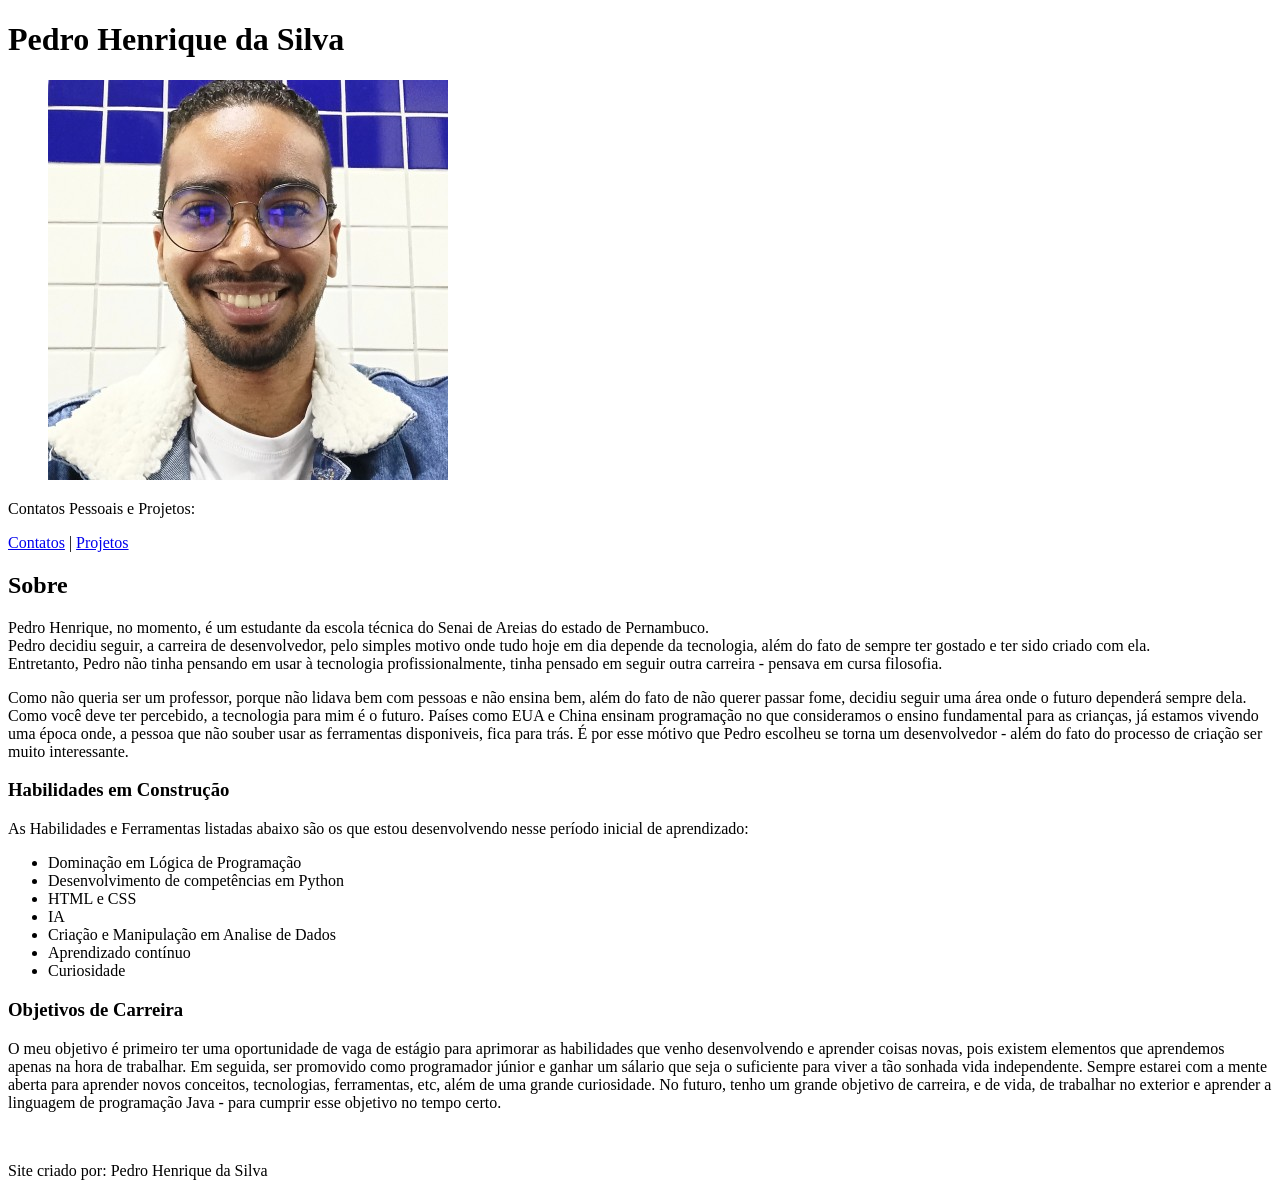
==== index.html @ 887fad36 "rodapé criado" ====
<!DOCTYPE html>
<html lang="pt-BR">

<head>
    <meta charset="UTF-8">
    <meta name="viewport" content="width=device-width, initial-scale=1.0">
    <title>Portifólio</title>
    <link rel="stylesheet" href="style.css">
</head>
<header>
    <h1>Pedro Henrique da Silva</h1>
    <figure>
        <img src="img/foto-pedro.jpg" alt="Foto de perfil de Pedro Henrique">
    </figure>
    <nav>
        <p>Contatos Pessoais e Projetos: </p>
        <a href="contato.html">Contatos</a> |
        <a href="projetos.html">Projetos</a>
    </nav>
</header>
<main>
    <section id="apresentação">
        <h2>Sobre</h2>
        <p>Pedro Henrique, no momento, é um estudante da escola técnica do Senai de Areias do estado de Pernambuco. <br>
            Pedro decidiu seguir, a carreira de desenvolvedor, pelo simples motivo onde tudo hoje em dia depende da
            tecnologia, além do
            fato de sempre ter gostado e ter sido criado com ela. <br>
            Entretanto, Pedro não tinha pensando em usar à tecnologia profissionalmente, tinha pensado em seguir outra
            carreira - pensava em cursa filosofia.</p>
        <p>Como não queria ser um professor, porque não lidava bem com pessoas e não ensina bem, além do fato de não
            querer passar fome, decidiu seguir uma área onde o futuro dependerá sempre dela.
            Como você deve ter percebido, a tecnologia para mim é o futuro. Países como EUA e China ensinam programação
            no que consideramos o ensino fundamental para as crianças, já estamos vivendo uma época onde, a pessoa que
            não souber usar as ferramentas disponiveis, fica para trás. É por esse mótivo que Pedro escolheu se torna um
            desenvolvedor - além do fato do processo de criação ser muito interessante.</p>
    </section>
    <section id="habilidades">
        <h3>Habilidades em Construção</h3>
        <p>As Habilidades e Ferramentas listadas abaixo são os que estou desenvolvendo nesse período inicial de
            aprendizado:</p>
        <ul>
            <li>Dominação em Lógica de Programação</li>
            <li>Desenvolvimento de competências em Python</li>
            <li>HTML e CSS</li>
            <li>IA</li>
            <li>Criação e Manipulação em Analise de Dados</li>
            <li>Aprendizado contínuo</li>
            <li>Curiosidade</li>
        </ul>
    </section>
    <section id="futuro">
        <h3>Objetivos de Carreira</h3>
        <p>O meu objetivo é primeiro ter uma oportunidade de vaga de estágio para aprimorar as habilidades que venho
            desenvolvendo e aprender coisas novas, pois existem elementos que aprendemos apenas na hora de trabalhar. Em
            seguida, ser promovido como programador júnior e ganhar um sálario que seja o suficiente para viver a tão
            sonhada vida independente. Sempre estarei com a mente aberta para aprender novos conceitos, tecnologias,
            ferramentas, etc, além de uma grande curiosidade. No futuro, tenho um grande objetivo de carreira, e de
            vida, de trabalhar no exterior e aprender a linguagem de programação Java - para cumprir esse objetivo no
            tempo certo.</p><br>
    </section>
</main>
<footer>
    <p>Site criado por: Pedro Henrique da Silva</p>
</footer>

<body>

</body>

</html>
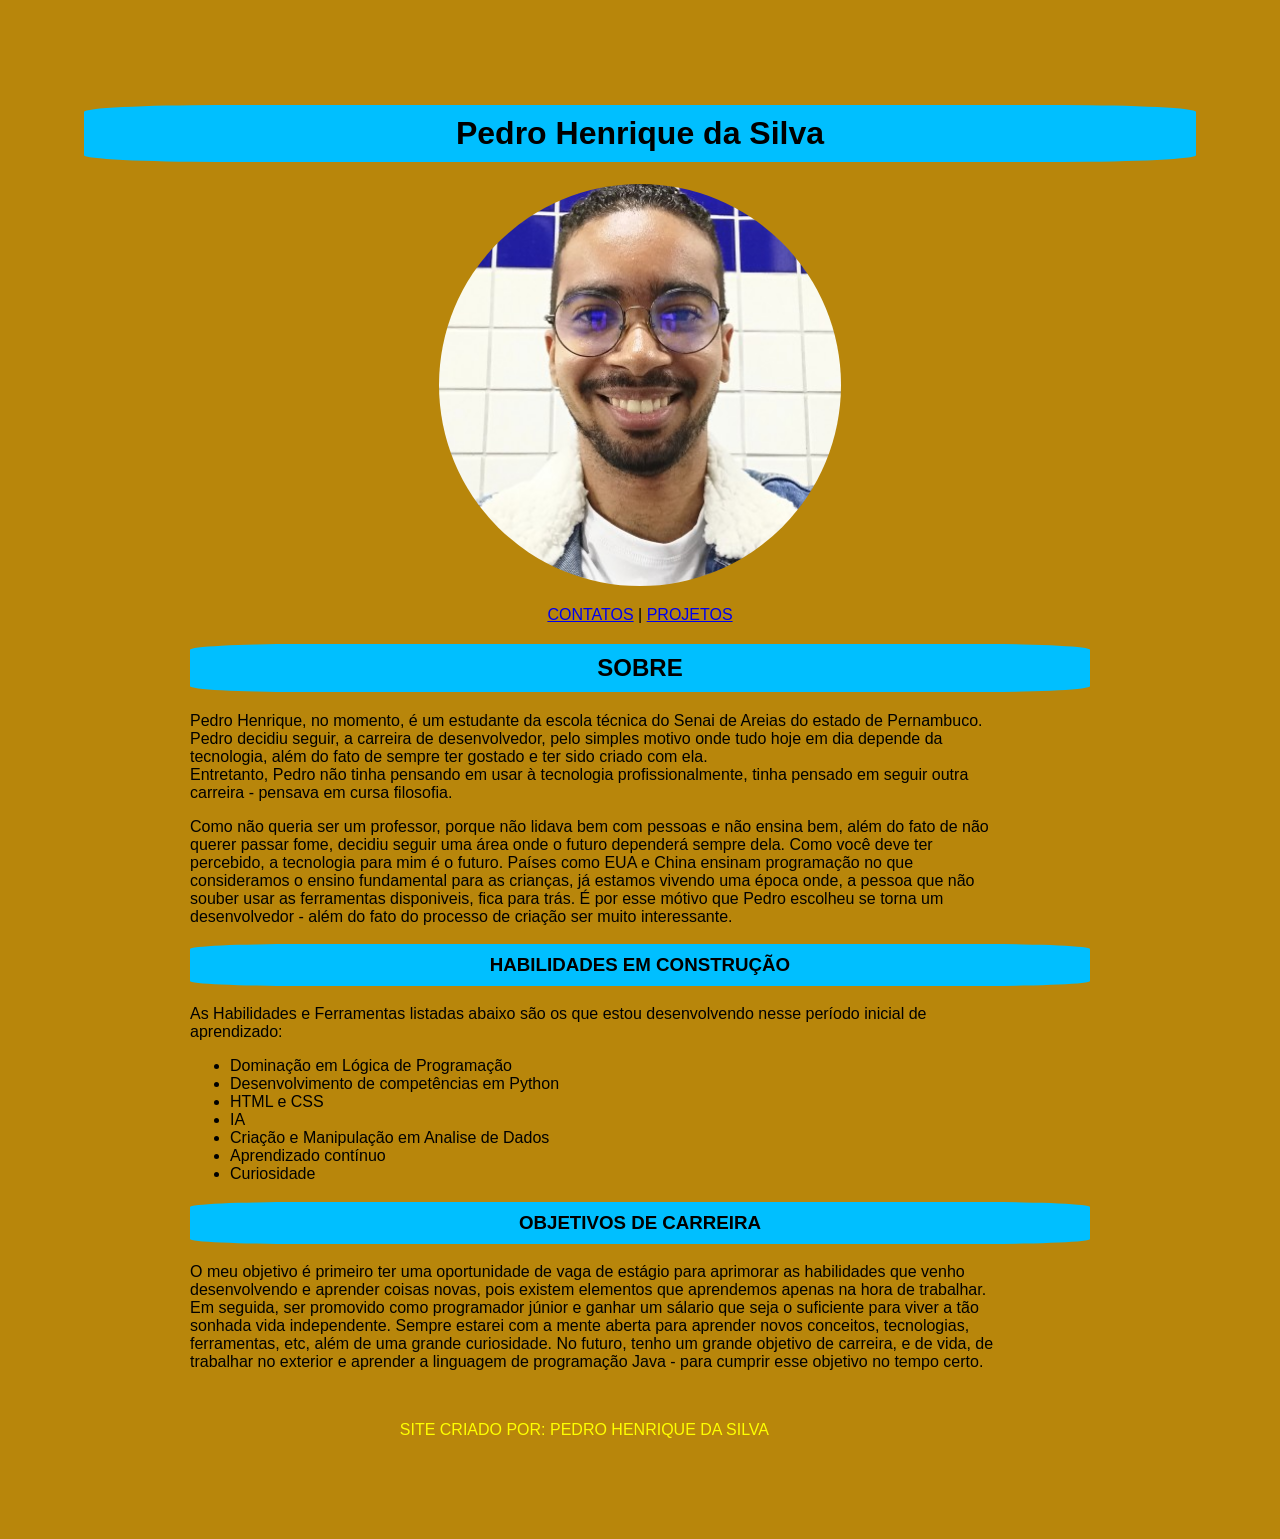
==== commit 6b2bbcc7: "alterações feita" ====
--- a/index.html
+++ b/index.html
@@ -8,16 +8,17 @@
     <link rel="stylesheet" href="style.css">
 </head>
 <header>
-    <h1>Pedro Henrique da Silva</h1>
-    <figure>
-        <img src="img/foto-pedro.jpg" alt="Foto de perfil de Pedro Henrique">
-    </figure>
-    <nav>
-        <p>Contatos Pessoais e Projetos: </p>
-        <a href="contato.html">Contatos</a> |
-        <a href="projetos.html">Projetos</a>
-    </nav>
+    <!--Cabeçalho da página principal (Nome, foto e navegação)-->
+        <h1>Pedro Henrique da Silva</h1>
+        <figure>
+            <img src="img/foto-pedro.jpg" alt="Foto de perfil de Pedro Henrique">
+        </figure>
+        <nav>
+            <a href="contato.html" id="contato">Contatos</a> |
+            <a href="projetos.html" id="projetos">Projetos</a>
+        </nav>
 </header>
+<!--Conteúdo principal da página-->
 <main>
     <section id="apresentação">
         <h2>Sobre</h2>
@@ -59,6 +60,7 @@
             tempo certo.</p><br>
     </section>
 </main>
+<!--Rodapé do portfólio-->
 <footer>
     <p>Site criado por: Pedro Henrique da Silva</p>
 </footer>
--- a/style.css
+++ b/style.css
@@ -0,0 +1,124 @@
+:root {
+    --lbrown: #B8860B;
+    --peru: #CD853F;
+    --blue: #00BFFF;
+}
+
+figure {
+    text-align: center;
+    border-radius: 50%;
+}
+
+img {
+    object-fit: cover;
+    border-radius: 50%;
+    height: 402px;
+    width: 402px;
+    cursor: pointer;
+
+
+}
+
+body {
+    background-color: var(--lbrown);
+    font-family: Arial, sans-serif;
+    padding: 20px;
+    margin: 5%;
+
+}
+
+nav {
+    text-align: center;
+    text-transform: uppercase;
+}
+
+h1 {
+    text-align: center;
+    background-color: var(--blue);
+    border-radius: 12%;
+    padding: 10px 18px;
+
+}
+
+h2 {
+    background-color: var(--blue);
+    text-align: center;
+    text-transform: uppercase;
+    border-radius: 12%;
+    padding: 10px 18px;
+}
+
+h3 {
+    background-color: var(--blue);
+    text-align: center;
+    text-transform: uppercase;
+    border-radius: 12%;
+    padding: 10px 18px;
+}
+
+footer {
+    text-align: center;
+    text-transform: uppercase;
+    color: yellow
+}
+
+p {
+    margin-right: 10%;
+}
+
+form {
+    max-width: 360px;
+    background: #00BFFF;
+    padding: 20px;
+    border-radius: 12px;
+}
+
+label {
+    display: block;
+    font-weight: bold;
+    margin-top: 12px;
+}
+
+input,
+select {
+    width: 100%;
+    padding: 4px;
+    border: solid;
+    border-radius: 6px;
+    box-sizing: border-box;
+}
+
+main {
+    max-width: 900px;
+    margin: 0 auto;
+    padding: 0 16px;
+}
+
+button {
+    margin-top: 16px;
+    background: var(--peru);
+    color: black;
+    border: solid;
+    padding: 10px 18px;
+    border-radius: 8px;
+    cursor: pointer;
+
+}
+
+@media (max-width: 600px){
+    body {
+        flex-direction: column;
+    }
+
+
+#apresentação #objetivo #futuro{
+    width: auto;
+}
+header{
+    text-align: center;
+}
+}
+
+table{
+    background: var(--blue);
+}
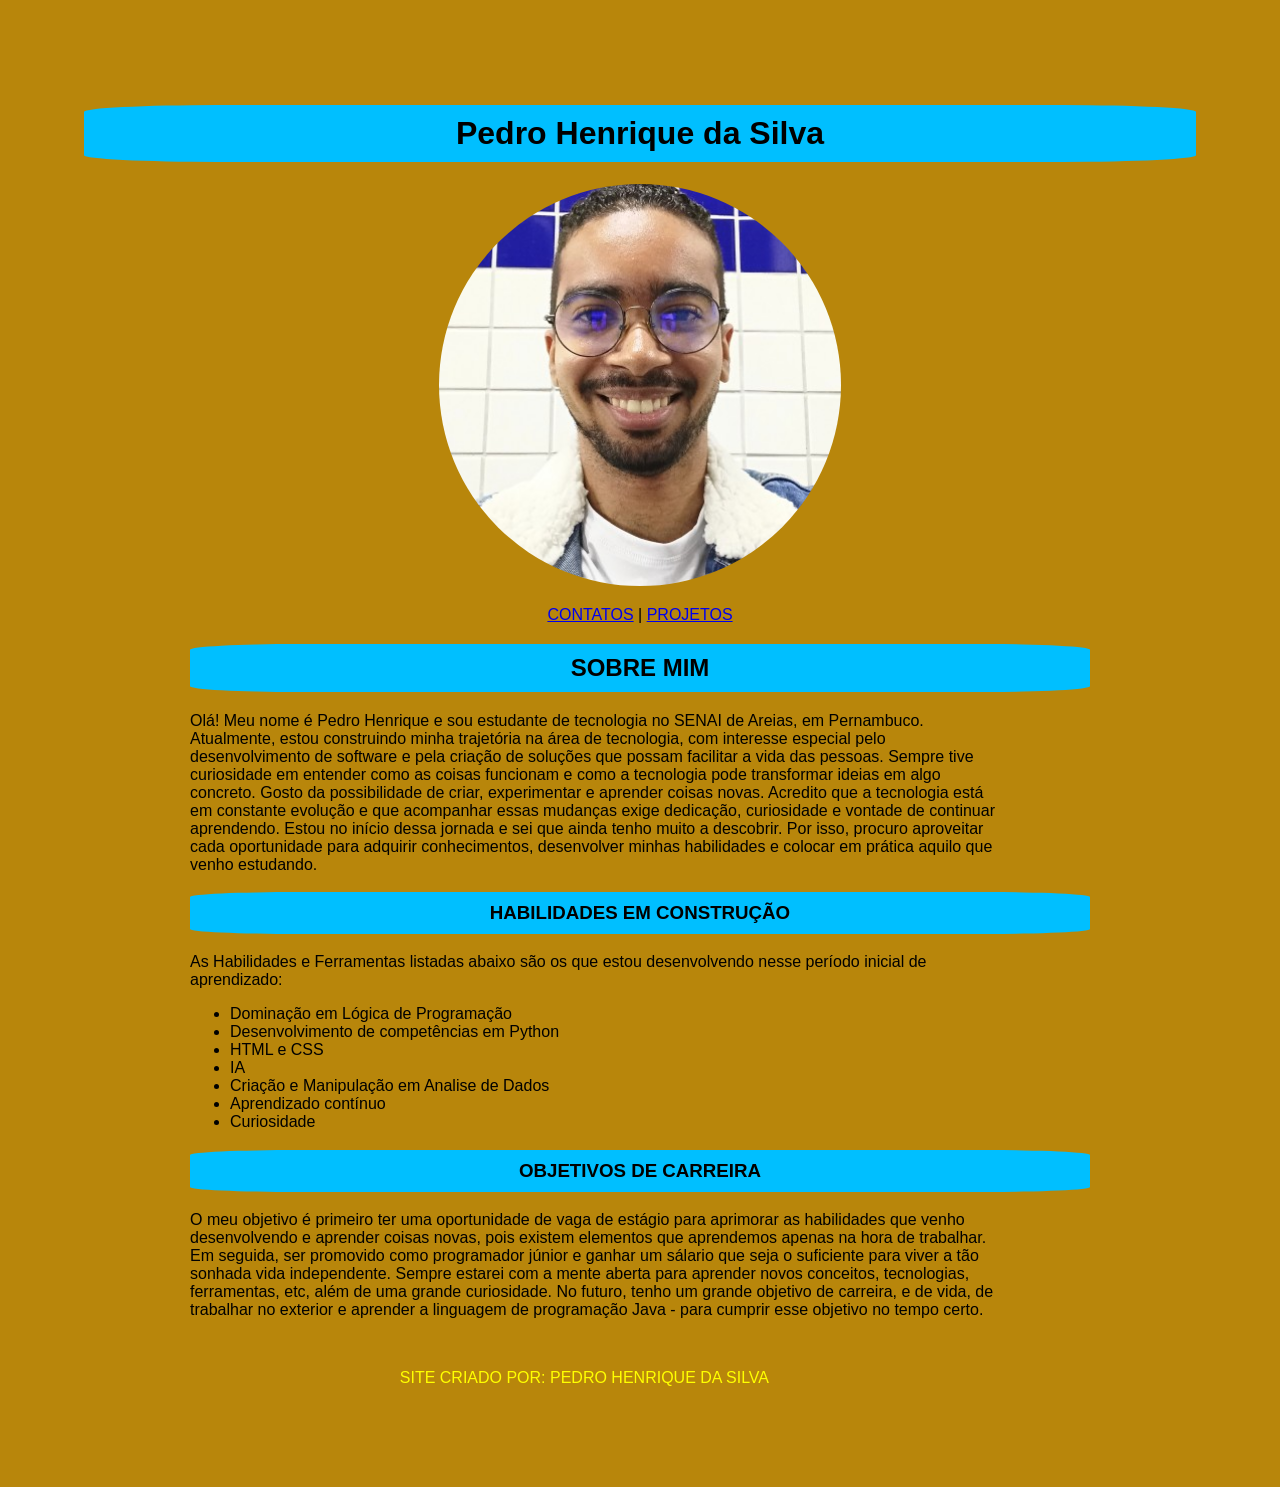
==== commit ab56dc10: "modifação no texto" ====
--- a/index.html
+++ b/index.html
@@ -21,19 +21,11 @@
 <!--Conteúdo principal da página-->
 <main>
     <section id="apresentação">
-        <h2>Sobre</h2>
-        <p>Pedro Henrique, no momento, é um estudante da escola técnica do Senai de Areias do estado de Pernambuco. <br>
-            Pedro decidiu seguir, a carreira de desenvolvedor, pelo simples motivo onde tudo hoje em dia depende da
-            tecnologia, além do
-            fato de sempre ter gostado e ter sido criado com ela. <br>
-            Entretanto, Pedro não tinha pensando em usar à tecnologia profissionalmente, tinha pensado em seguir outra
-            carreira - pensava em cursa filosofia.</p>
-        <p>Como não queria ser um professor, porque não lidava bem com pessoas e não ensina bem, além do fato de não
-            querer passar fome, decidiu seguir uma área onde o futuro dependerá sempre dela.
-            Como você deve ter percebido, a tecnologia para mim é o futuro. Países como EUA e China ensinam programação
-            no que consideramos o ensino fundamental para as crianças, já estamos vivendo uma época onde, a pessoa que
-            não souber usar as ferramentas disponiveis, fica para trás. É por esse mótivo que Pedro escolheu se torna um
-            desenvolvedor - além do fato do processo de criação ser muito interessante.</p>
+        <h2>Sobre mim</h2>
+        <p>Olá! Meu nome é Pedro Henrique e sou estudante de tecnologia no SENAI de Areias, em Pernambuco.
+        Atualmente, estou construindo minha trajetória na área de tecnologia, com interesse especial pelo desenvolvimento de software e pela criação de soluções que possam facilitar a vida das pessoas. Sempre tive curiosidade em entender como as coisas funcionam e como a tecnologia pode transformar ideias em algo concreto.
+        Gosto da possibilidade de criar, experimentar e aprender coisas novas. Acredito que a tecnologia está em constante evolução e que acompanhar essas mudanças exige dedicação, curiosidade e vontade de continuar aprendendo.
+        Estou no início dessa jornada e sei que ainda tenho muito a descobrir. Por isso, procuro aproveitar cada oportunidade para adquirir conhecimentos, desenvolver minhas habilidades e colocar em prática aquilo que venho estudando.</p>
     </section>
     <section id="habilidades">
         <h3>Habilidades em Construção</h3>
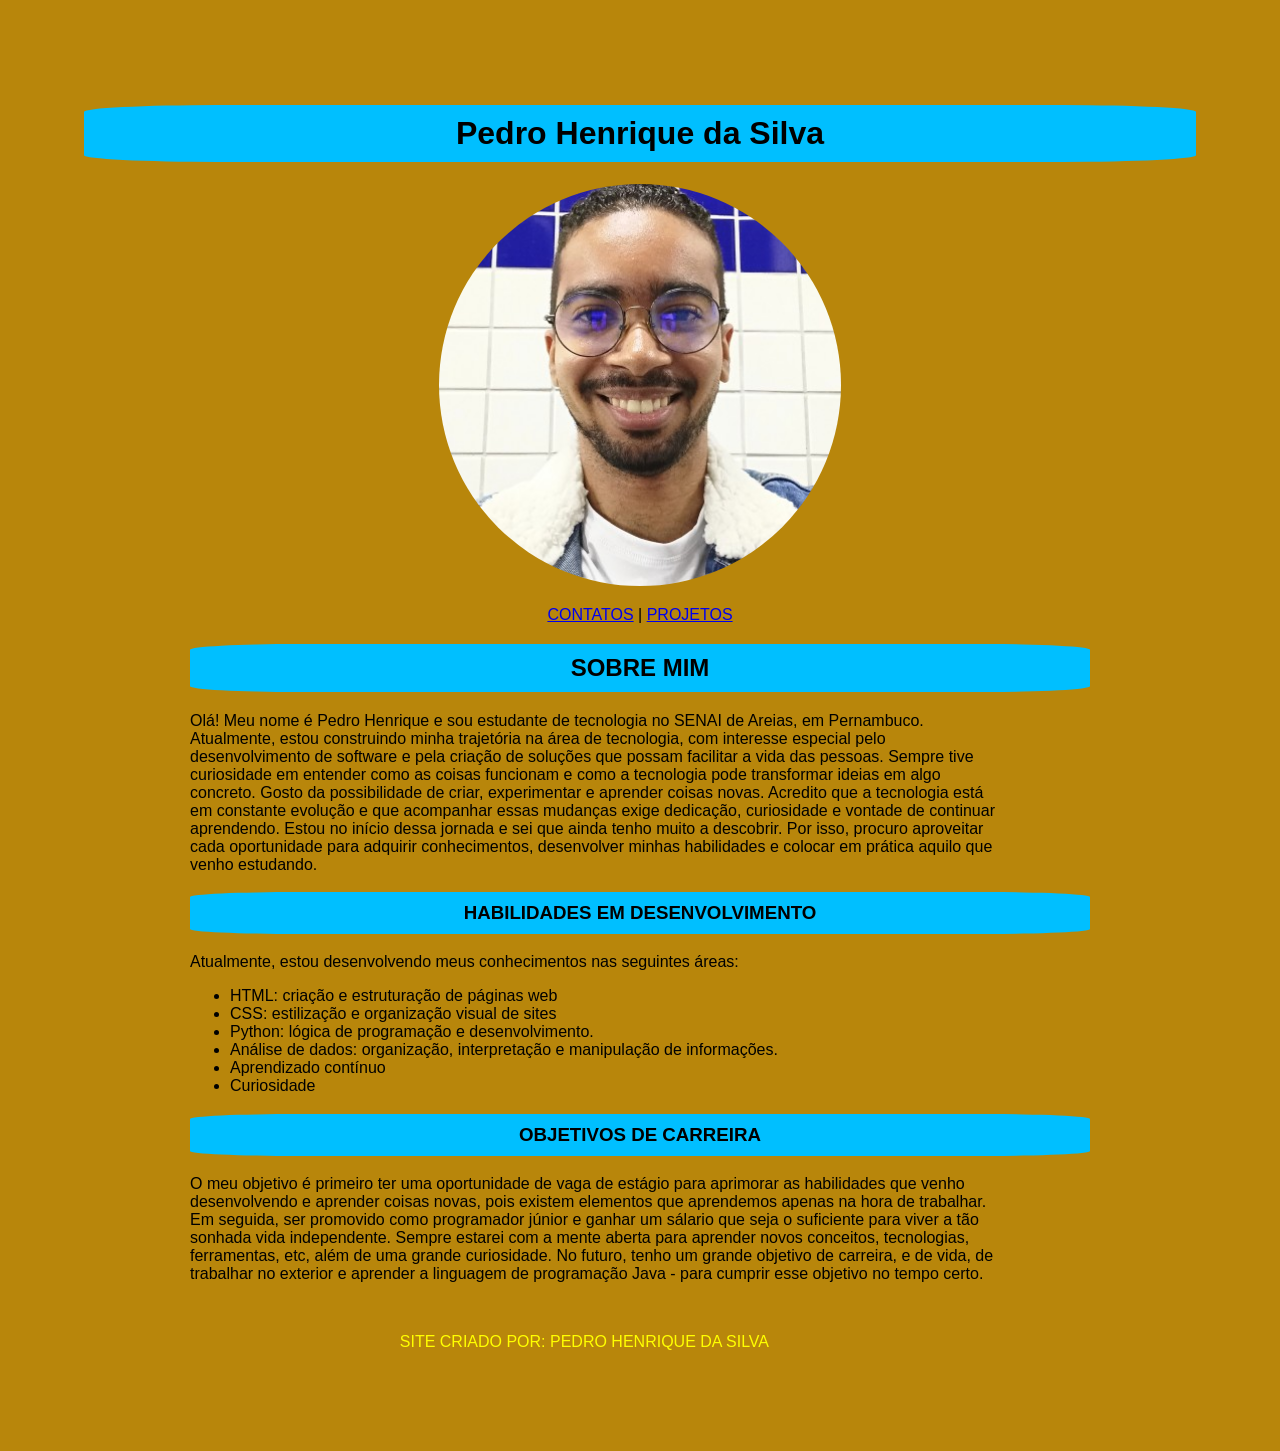
==== commit 7abf5adb: "melhoria em habilidade" ====
--- a/index.html
+++ b/index.html
@@ -28,15 +28,13 @@
         Estou no início dessa jornada e sei que ainda tenho muito a descobrir. Por isso, procuro aproveitar cada oportunidade para adquirir conhecimentos, desenvolver minhas habilidades e colocar em prática aquilo que venho estudando.</p>
     </section>
     <section id="habilidades">
-        <h3>Habilidades em Construção</h3>
-        <p>As Habilidades e Ferramentas listadas abaixo são os que estou desenvolvendo nesse período inicial de
-            aprendizado:</p>
+        <h3>Habilidades em desenvolvimento</h3>
+        <p>Atualmente, estou desenvolvendo meus conhecimentos nas seguintes áreas:</p>
         <ul>
-            <li>Dominação em Lógica de Programação</li>
-            <li>Desenvolvimento de competências em Python</li>
-            <li>HTML e CSS</li>
-            <li>IA</li>
-            <li>Criação e Manipulação em Analise de Dados</li>
+            <li>HTML: criação e estruturação de páginas web</li>
+            <li>CSS: estilização e organização visual de sites</li>
+            <li>Python: lógica de programação e desenvolvimento.</li>
+            <li>Análise de dados: organização, interpretação e manipulação de informações.</li>
             <li>Aprendizado contínuo</li>
             <li>Curiosidade</li>
         </ul>
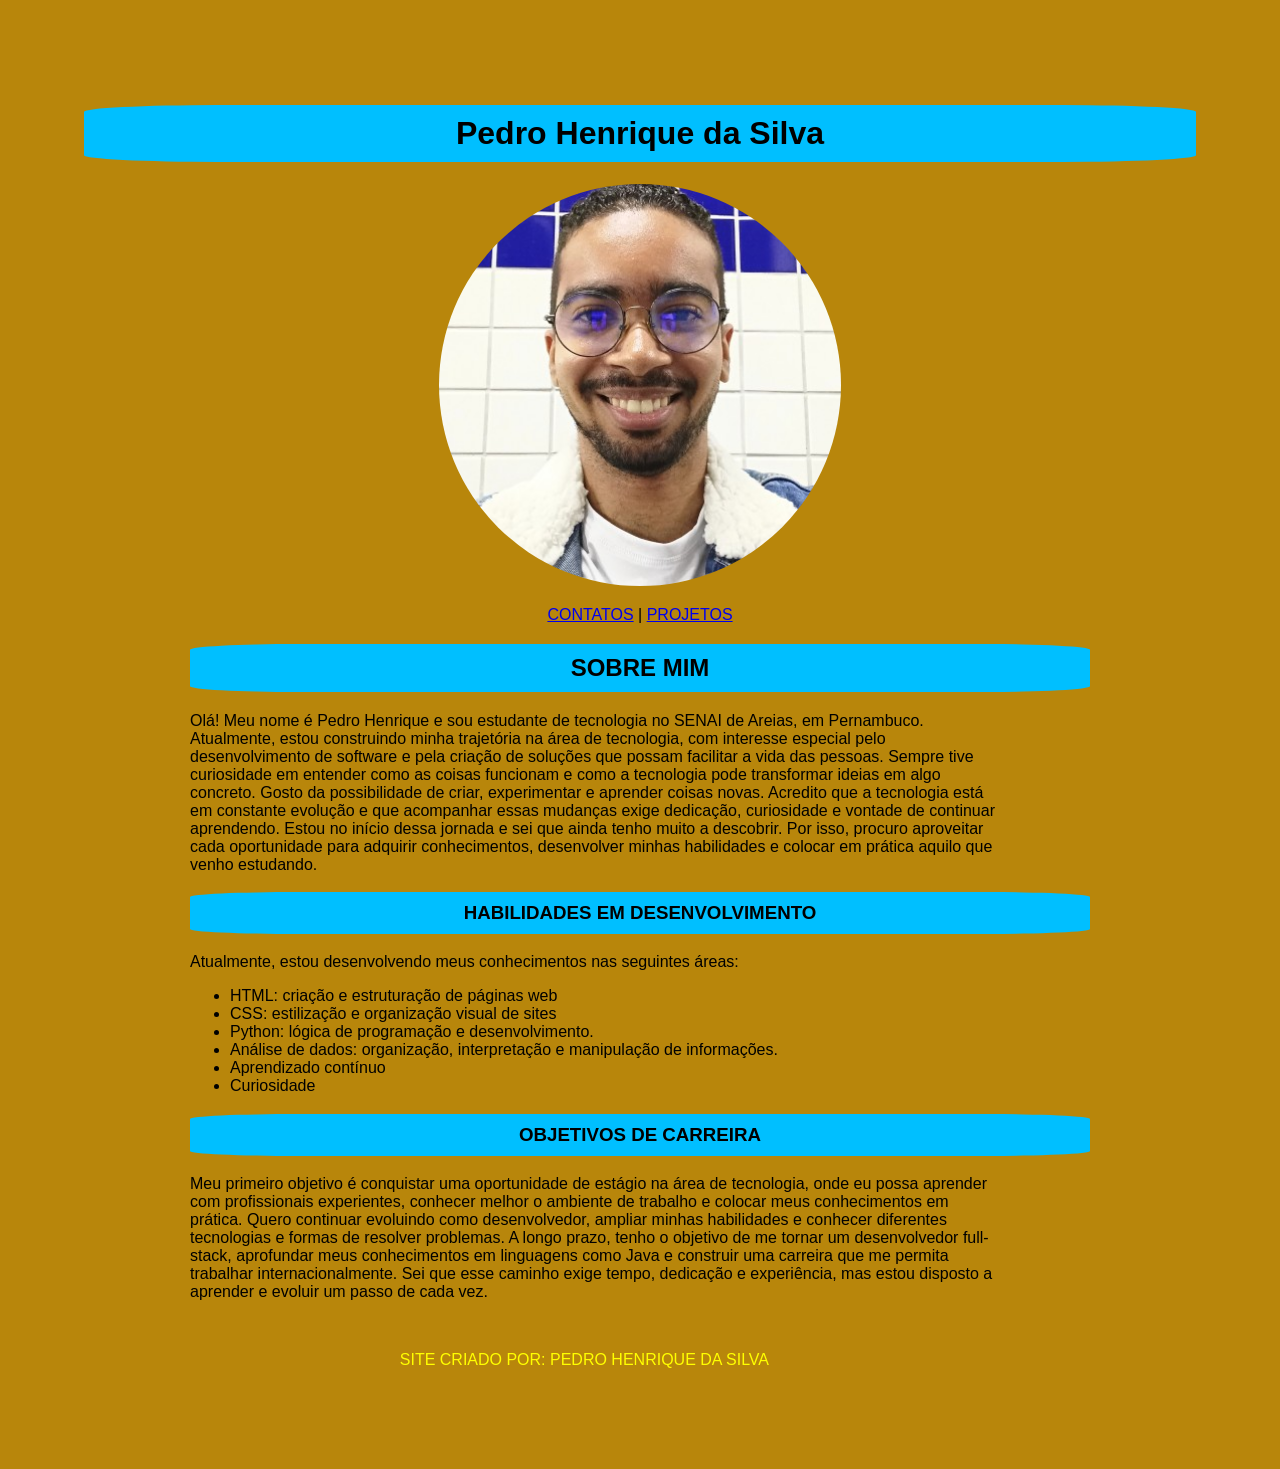
==== commit f5096452: "objetivos de carreira revisado" ====
--- a/index.html
+++ b/index.html
@@ -41,13 +41,10 @@
     </section>
     <section id="futuro">
         <h3>Objetivos de Carreira</h3>
-        <p>O meu objetivo é primeiro ter uma oportunidade de vaga de estágio para aprimorar as habilidades que venho
-            desenvolvendo e aprender coisas novas, pois existem elementos que aprendemos apenas na hora de trabalhar. Em
-            seguida, ser promovido como programador júnior e ganhar um sálario que seja o suficiente para viver a tão
-            sonhada vida independente. Sempre estarei com a mente aberta para aprender novos conceitos, tecnologias,
-            ferramentas, etc, além de uma grande curiosidade. No futuro, tenho um grande objetivo de carreira, e de
-            vida, de trabalhar no exterior e aprender a linguagem de programação Java - para cumprir esse objetivo no
-            tempo certo.</p><br>
+        <p>Meu primeiro objetivo é conquistar uma oportunidade de estágio na área de tecnologia, onde eu possa aprender com profissionais experientes, conhecer melhor o ambiente de trabalho e colocar meus conhecimentos em prática.
+        Quero continuar evoluindo como desenvolvedor, ampliar minhas habilidades e conhecer diferentes tecnologias e formas de resolver problemas.
+        A longo prazo, tenho o objetivo de me tornar um desenvolvedor full-stack, aprofundar meus conhecimentos em linguagens como Java e construir uma carreira que me permita trabalhar internacionalmente.
+        Sei que esse caminho exige tempo, dedicação e experiência, mas estou disposto a aprender e evoluir um passo de cada vez.</p><br>
     </section>
 </main>
 <!--Rodapé do portfólio-->
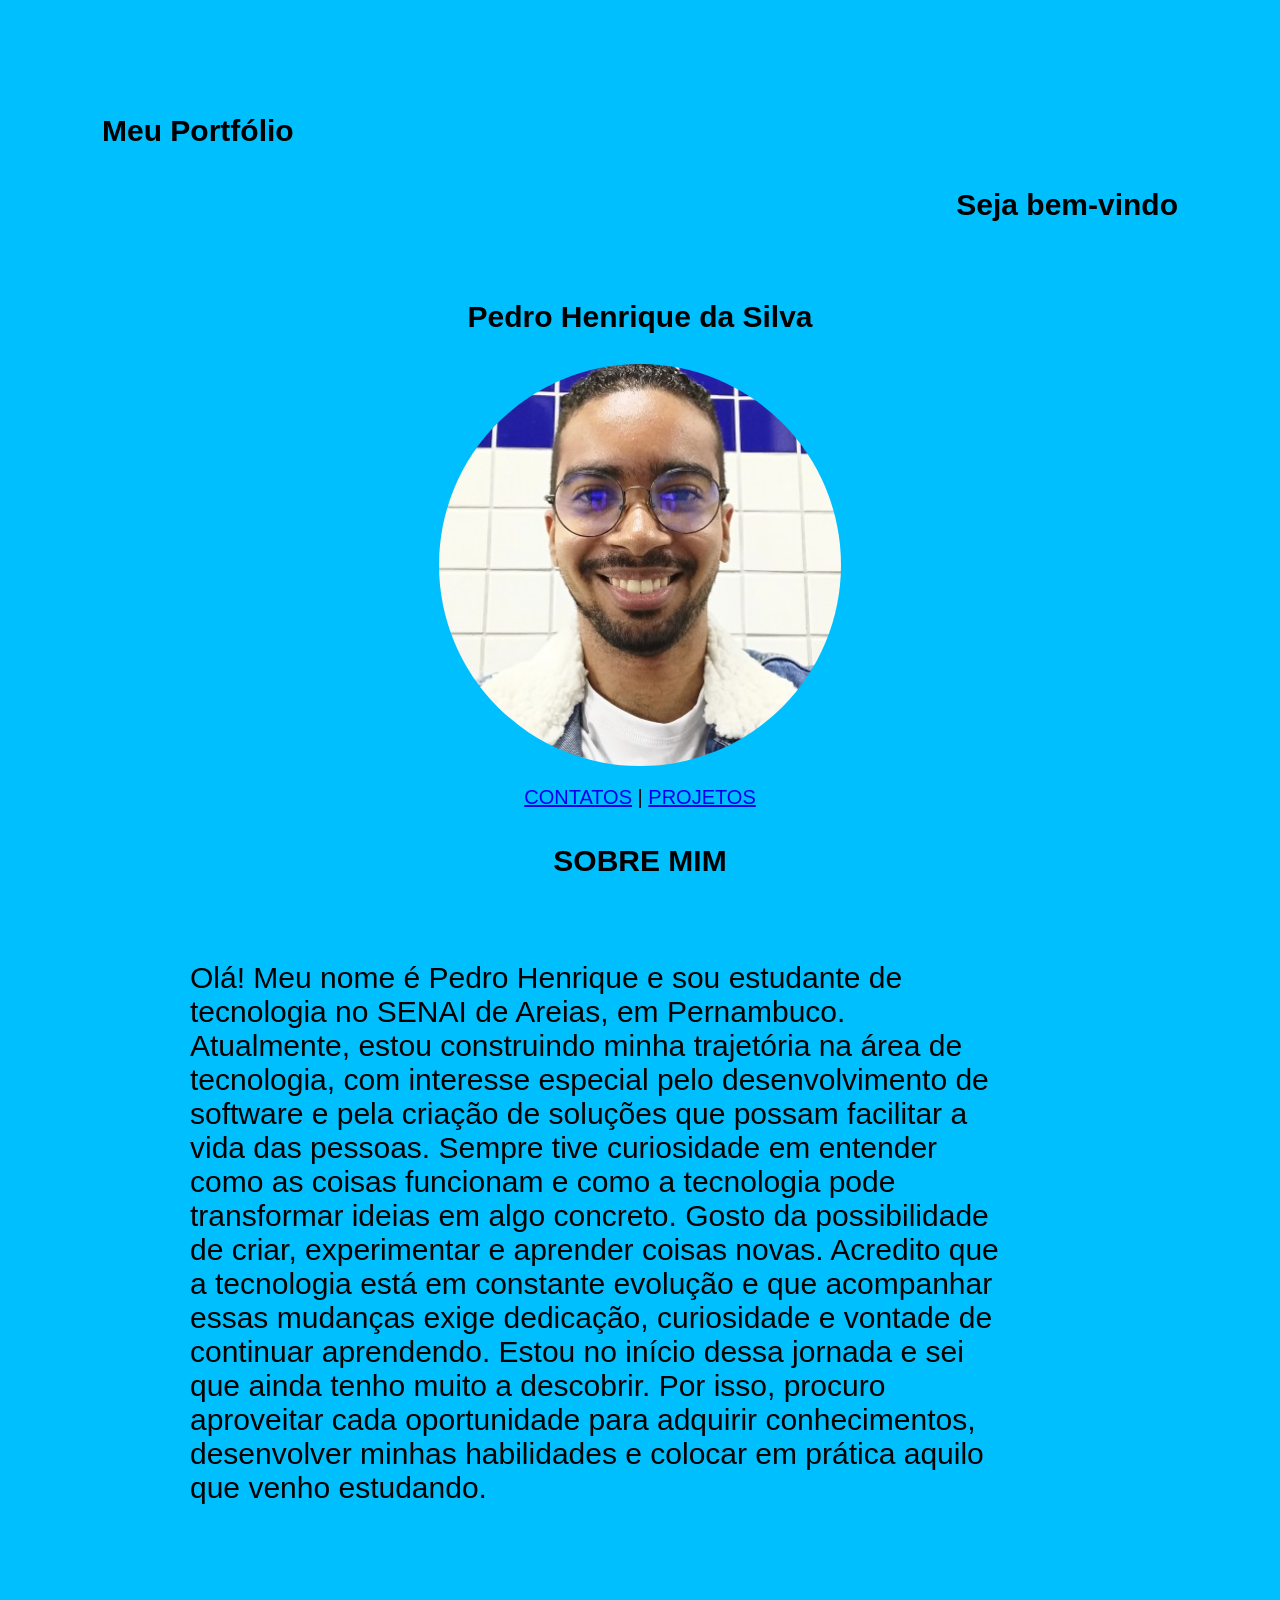
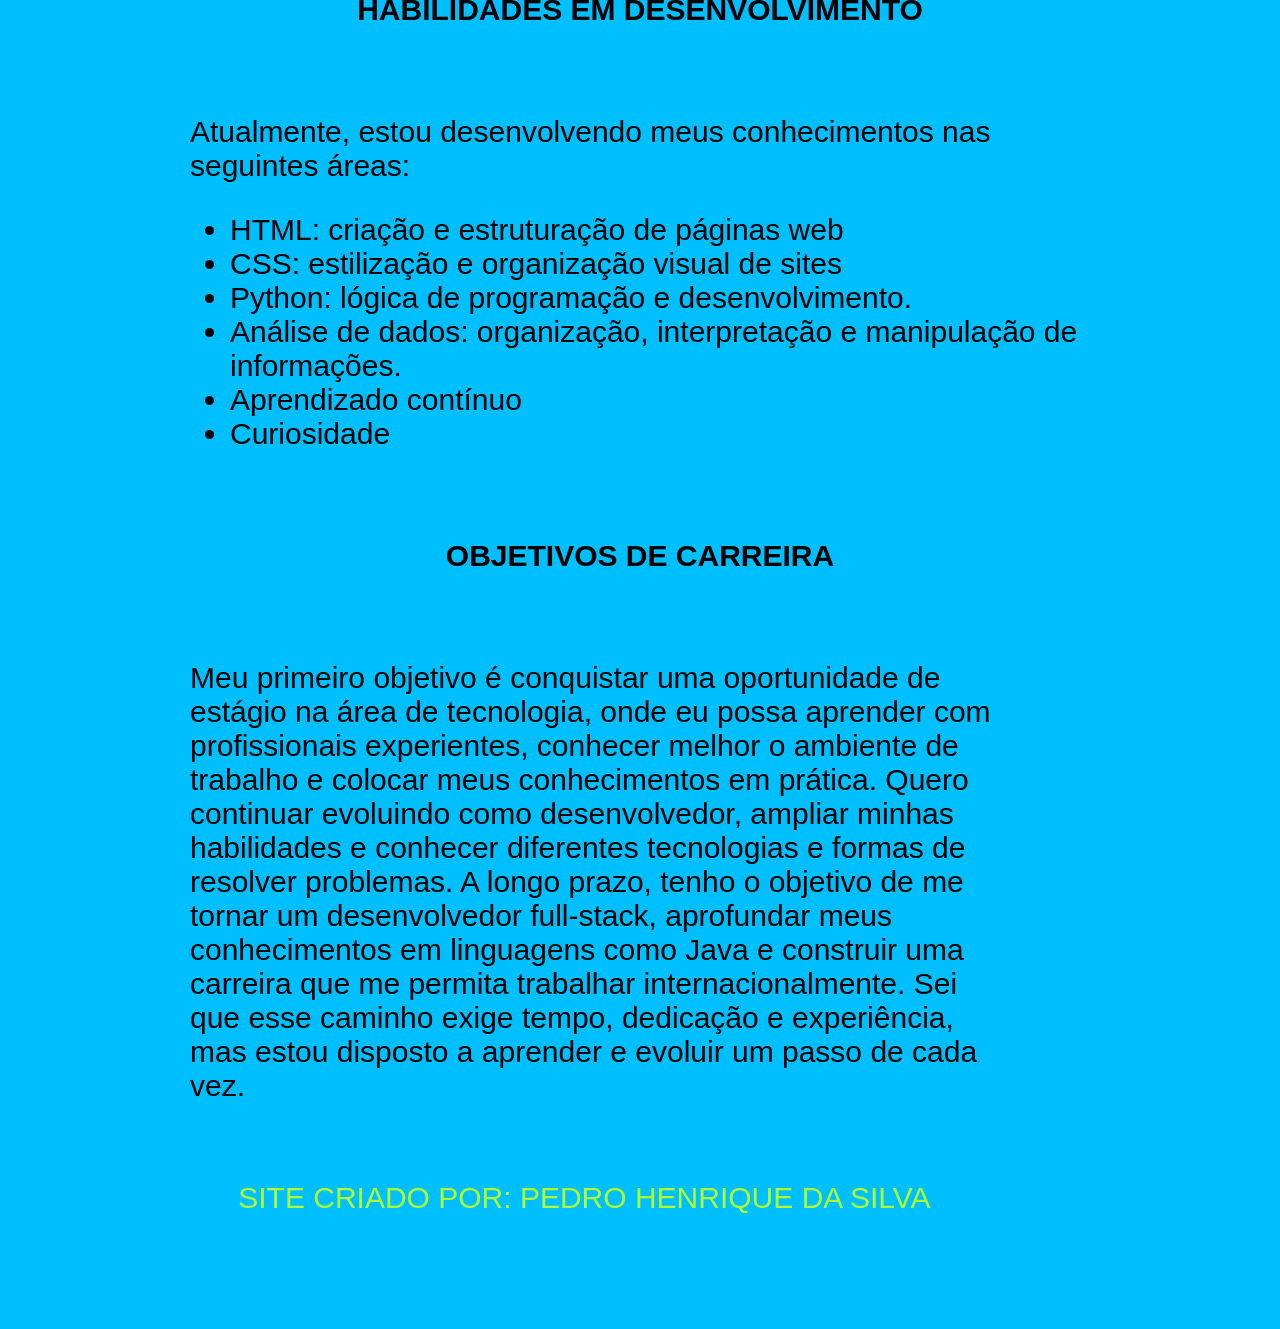
==== commit 3c43a643: "html e css melhorados" ====
--- a/index.html
+++ b/index.html
@@ -9,26 +9,40 @@
 </head>
 <header>
     <!--Cabeçalho da página principal (Nome, foto e navegação)-->
-        <h1>Pedro Henrique da Silva</h1>
-        <figure>
-            <img src="img/foto-pedro.jpg" alt="Foto de perfil de Pedro Henrique">
-        </figure>
-        <nav>
-            <a href="contato.html" id="contato">Contatos</a> |
-            <a href="projetos.html" id="projetos">Projetos</a>
-        </nav>
+    <h1>Meu Portfólio</h1>
+    <h1 div class="mensagem">Seja bem-vindo</h1>
+    <br>
+
+    <figure>
+        <h1 div class="nome">Pedro Henrique da Silva</h1>
+        <img src="img/foto-pedro.jpg" alt="Foto de perfil de Pedro Henrique">
+    </figure>
+    <nav>
+        <a href="contato.html" id="contato">Contatos</a> |
+        <a href="projetos.html" id="projetos">Projetos</a>
+    </nav>
 </header>
 <!--Conteúdo principal da página-->
 <main>
     <section id="apresentação">
         <h2>Sobre mim</h2>
+        <br>
         <p>Olá! Meu nome é Pedro Henrique e sou estudante de tecnologia no SENAI de Areias, em Pernambuco.
-        Atualmente, estou construindo minha trajetória na área de tecnologia, com interesse especial pelo desenvolvimento de software e pela criação de soluções que possam facilitar a vida das pessoas. Sempre tive curiosidade em entender como as coisas funcionam e como a tecnologia pode transformar ideias em algo concreto.
-        Gosto da possibilidade de criar, experimentar e aprender coisas novas. Acredito que a tecnologia está em constante evolução e que acompanhar essas mudanças exige dedicação, curiosidade e vontade de continuar aprendendo.
-        Estou no início dessa jornada e sei que ainda tenho muito a descobrir. Por isso, procuro aproveitar cada oportunidade para adquirir conhecimentos, desenvolver minhas habilidades e colocar em prática aquilo que venho estudando.</p>
+            Atualmente, estou construindo minha trajetória na área de tecnologia, com interesse especial pelo
+            desenvolvimento de software e pela criação de soluções que possam facilitar a vida das pessoas. Sempre tive
+            curiosidade em entender como as coisas funcionam e como a tecnologia pode transformar ideias em algo
+            concreto.
+            Gosto da possibilidade de criar, experimentar e aprender coisas novas. Acredito que a tecnologia está em
+            constante evolução e que acompanhar essas mudanças exige dedicação, curiosidade e vontade de continuar
+            aprendendo.
+            Estou no início dessa jornada e sei que ainda tenho muito a descobrir. Por isso, procuro aproveitar cada
+            oportunidade para adquirir conhecimentos, desenvolver minhas habilidades e colocar em prática aquilo que
+            venho estudando.</p>
     </section>
     <section id="habilidades">
+        <br>
         <h3>Habilidades em desenvolvimento</h3>
+        <br>
         <p>Atualmente, estou desenvolvendo meus conhecimentos nas seguintes áreas:</p>
         <ul>
             <li>HTML: criação e estruturação de páginas web</li>
@@ -40,11 +54,18 @@
         </ul>
     </section>
     <section id="futuro">
+        <br>
         <h3>Objetivos de Carreira</h3>
-        <p>Meu primeiro objetivo é conquistar uma oportunidade de estágio na área de tecnologia, onde eu possa aprender com profissionais experientes, conhecer melhor o ambiente de trabalho e colocar meus conhecimentos em prática.
-        Quero continuar evoluindo como desenvolvedor, ampliar minhas habilidades e conhecer diferentes tecnologias e formas de resolver problemas.
-        A longo prazo, tenho o objetivo de me tornar um desenvolvedor full-stack, aprofundar meus conhecimentos em linguagens como Java e construir uma carreira que me permita trabalhar internacionalmente.
-        Sei que esse caminho exige tempo, dedicação e experiência, mas estou disposto a aprender e evoluir um passo de cada vez.</p><br>
+        <br>
+        <p>Meu primeiro objetivo é conquistar uma oportunidade de estágio na área de tecnologia, onde eu possa aprender
+            com profissionais experientes, conhecer melhor o ambiente de trabalho e colocar meus conhecimentos em
+            prática.
+            Quero continuar evoluindo como desenvolvedor, ampliar minhas habilidades e conhecer diferentes tecnologias e
+            formas de resolver problemas.
+            A longo prazo, tenho o objetivo de me tornar um desenvolvedor full-stack, aprofundar meus conhecimentos em
+            linguagens como Java e construir uma carreira que me permita trabalhar internacionalmente.
+            Sei que esse caminho exige tempo, dedicação e experiência, mas estou disposto a aprender e evoluir um passo
+            de cada vez.</p><br>
     </section>
 </main>
 <!--Rodapé do portfólio-->
--- a/style.css
+++ b/style.css
@@ -20,7 +20,7 @@
 }
 
 body {
-    background-color: var(--lbrown);
+    background-color: var(--blue);
     font-family: Arial, sans-serif;
     padding: 20px;
     margin: 5%;
@@ -30,40 +30,60 @@
 nav {
     text-align: center;
     text-transform: uppercase;
+    font-size: 20px;
+}
+
+.nome {
+    text-align: center;
+}
+
+.mensagem {
+    text-align: right;
+    border-radius: 12%;
+    padding: 10px 18px;
+    font-size: 30px;
+    font-family: Verdana, Geneva, Tahoma, sans-serif;
 }
 
 h1 {
-    text-align: center;
-    background-color: var(--blue);
+    text-align: left;
     border-radius: 12%;
     padding: 10px 18px;
+    font-size: 30px;
+    font-family: Verdana, Geneva, Tahoma, sans-serif;
 
 }
 
 h2 {
-    background-color: var(--blue);
     text-align: center;
     text-transform: uppercase;
     border-radius: 12%;
     padding: 10px 18px;
+    font-size: 30px;
 }
 
 h3 {
-    background-color: var(--blue);
     text-align: center;
     text-transform: uppercase;
     border-radius: 12%;
     padding: 10px 18px;
+    font-size: 30px;
 }
 
 footer {
     text-align: center;
     text-transform: uppercase;
-    color: yellow
+    color: greenyellow;
+    font-family: Verdana, Geneva, Tahoma, sans-serif;
 }
 
 p {
     margin-right: 10%;
+    font-size: 30px;
+}
+
+ul {
+    font-size: 30px;
 }
 
 form {
@@ -105,20 +125,21 @@
 
 }
 
-@media (max-width: 600px){
+@media (max-width: 600px) {
     body {
         flex-direction: column;
     }
 
 
-#apresentação #objetivo #futuro{
-    width: auto;
-}
-header{
-    text-align: center;
-}
+    #apresentação #objetivo #futuro {
+        width: auto;
+    }
+
+    header {
+        text-align: center;
+    }
 }
 
-table{
+table {
     background: var(--blue);
 }
